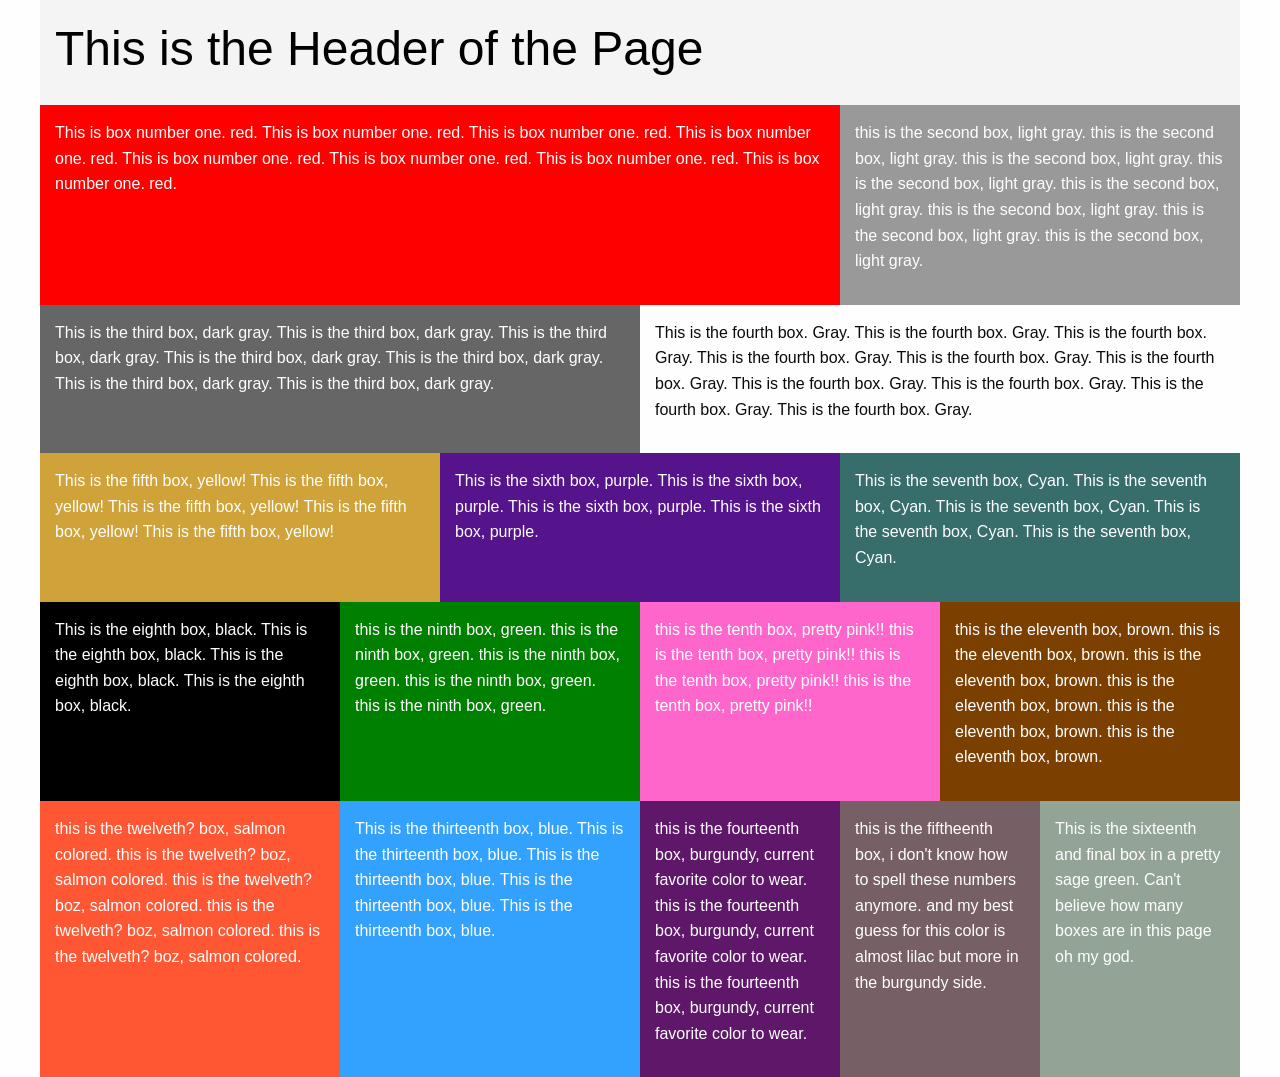
==== index.html/index.html @ bc2022f1 "Add files via upload" ====
<!doctype html>
<html class="no-js" lang="en" dir="ltr">
<head>
<meta charset="utf-8">
<meta http-equiv="x-ua-compatible" content="ie=edge">
<meta name="viewport" content="width=device-width, initial-scale=1.0">
<title>Foundation for Sites</title>
<link rel="stylesheet" href="css/foundation.css">
<link rel="stylesheet" href="css/app.css">
</head>
<body>

<div class="grid-container">
<div class="grid-x grid-padding-y grid-padding-x">

<div class="large-12 medium-12 small-12 cell pageHeader">
<h1>This is the Header of the Page</h1>
</div>

<div class="large-8 medium-8 small-12 cell redBox">
<p> This is box number one. red. This is box number one. red. This is box number one. red. This is box number one. red. This is box number one. red. This is box number one. red. This is box number one. red. This is box number one. red. </p>
</div>

<div class="large-4 medium-4 small-12 cell lightgrayBox">
<p> this is the second box, light gray. this is the second box, light gray. this is the second box, light gray. this is the second box, light gray. this is the second box, light gray. this is the second box, light gray. this is the second box, light gray. this is the second box, light gray. </p>
</div>

<div class="large-6 medium-6 small-12 cell darkgrayBox">
<p> This is the third box, dark gray. This is the third box, dark gray. This is the third box, dark gray. This is the third box, dark gray. This is the third box, dark gray. This is the third box, dark gray. This is the third box, dark gray. </p>
</div>

<div class='large-6 medium-6 small-12 cell grayBox'>
<p> This is the fourth box. Gray. This is the fourth box. Gray. This is the fourth box. Gray. This is the fourth box. Gray. This is the fourth box. Gray. This is the fourth box. Gray. This is the fourth box. Gray. This is the fourth box. Gray. This is the fourth box. Gray. This is the fourth box. Gray.  </p>
</div>

<div class="large-4 medium-4 small-12 cell yellowBox">
	<p> This is the fifth box, yellow! This is the fifth box, yellow! This is the fifth box, yellow! This is the fifth box, yellow! This is the fifth box, yellow! </p>
</div>

<div class= "large-4 medium-4 small-12 cell purpleBox">
	<p> This is the sixth box, purple. This is the sixth box, purple. This is the sixth box, purple. This is the sixth box, purple. </p>
</div>

<div class="large-4 medium-4 small-12 cell cyanBox">
	<p> This is the seventh box, Cyan. This is the seventh box, Cyan. This is the seventh box, Cyan. This is the seventh box, Cyan. This is the seventh box, Cyan. </p>
</div>

<div class="large-3 medium-6 small-12 cell blackBox">
	<p> This is the eighth box, black. This is the eighth box, black. This is the eighth box, black. This is the eighth box, black. </p>
</div>

<div class="large-3 medium-6 small-12 cell greenBox">
	<p> this is the ninth box, green. this is the ninth box, green. this is the ninth box, green. this is the ninth box, green. this is the ninth box, green.  </p>
</div>

<div class="large-3 medium-6 small-12 cell pinkBox">
	<p> this is the tenth box, pretty pink!! this is the tenth box, pretty pink!! this is the tenth box, pretty pink!! this is the tenth box, pretty pink!! </p>
</div>

<div class="large-3 medium-6 small-12 cell brownBox">
	<p> this is the eleventh box, brown. this is the eleventh box, brown. this is the eleventh box, brown. this is the eleventh box, brown. this is the eleventh box, brown. this is the eleventh box, brown. </p>
</div>

<div class="large-3 medium-4 small-12 cell salmonBox">
	<p> this is the twelveth? box, salmon colored. this is the twelveth? boz, salmon colored. this is the twelveth? boz, salmon colored. this is the twelveth? boz, salmon colored. this is the twelveth? boz, salmon colored. </p>
</div>

<div class="large-3 medium-4 small-12 cell blueBox">
	<p> This is the thirteenth box, blue. This is the thirteenth box, blue. This is the thirteenth box, blue.  This is the thirteenth box, blue. This is the thirteenth box, blue. </p>
</div>

<div class="large-2 medium-4 small-12 cell burgundyBox">
	<p> this is the fourteenth box, burgundy, current favorite color to wear. this is the fourteenth box, burgundy, current favorite color to wear. this is the fourteenth box, burgundy, current favorite color to wear. </p>
</div>

<div class="large-2 medium-4 small-12 cell almostlilacBox">
	<p> this is the fiftheenth box, i don't know how to spell these numbers anymore. and my best guess for this color is almost lilac but more in the burgundy side. </p>
</div>

<div class="large-2 medium-4 small-12 cell sageBox">
	<p> This is the sixteenth and final box in a pretty sage green. Can't believe how many boxes are in this page oh my god. </p>
</div>



</div>
</div>


<script src="js/vendor/jquery.js"></script>
<script src="js/vendor/what-input.js"></script>
<script src="js/vendor/foundation.js"></script>
<script src="js/app.js"></script>
</body>
</html>
---- index.html/css/app.css ----
.pageHeader {background-color:#f4f4f4; color: #000000}
.redBox {background-color:#ff0000; color: #ffffff;}
.lightgrayBox {background-color: #999999; color: #FFFFFF;}
.darkgrayBox {background-color: #666666; color:#FFFFFF;}
.grayBox {background-color: #333333, color: #ffffff;}
.yellowBox {background-color:#cfa339; color: #FFFFFF;}
.purpleBox {background-color: #55148C; color: #FFFFFF;}
.cyanBox {background-color: #376d6a; color: #FFFFFF;}
.blackBox {background-color: #000000; color: #FFFFFF;}
.greenBox {background-color: #008000; color: #FFFFFF}
.pinkBox {background-color: #ff66cc; color: #ffffff;}
.brownBox {background-color: #7b3f00; color: #ffffff;}
.salmonBox {background-color: #FF5733; color: #FFFFFF;}
.blueBox {background-color: #33A2FF; color: #FFFFFF}
.burgundyBox {background-color: #5E1769; color: #FFFFFF}
.almostlilacBox {background-color: #775f66; color: #FFFFFF}
.sageBox {background-color: #93A496; color: #FFFFFF}
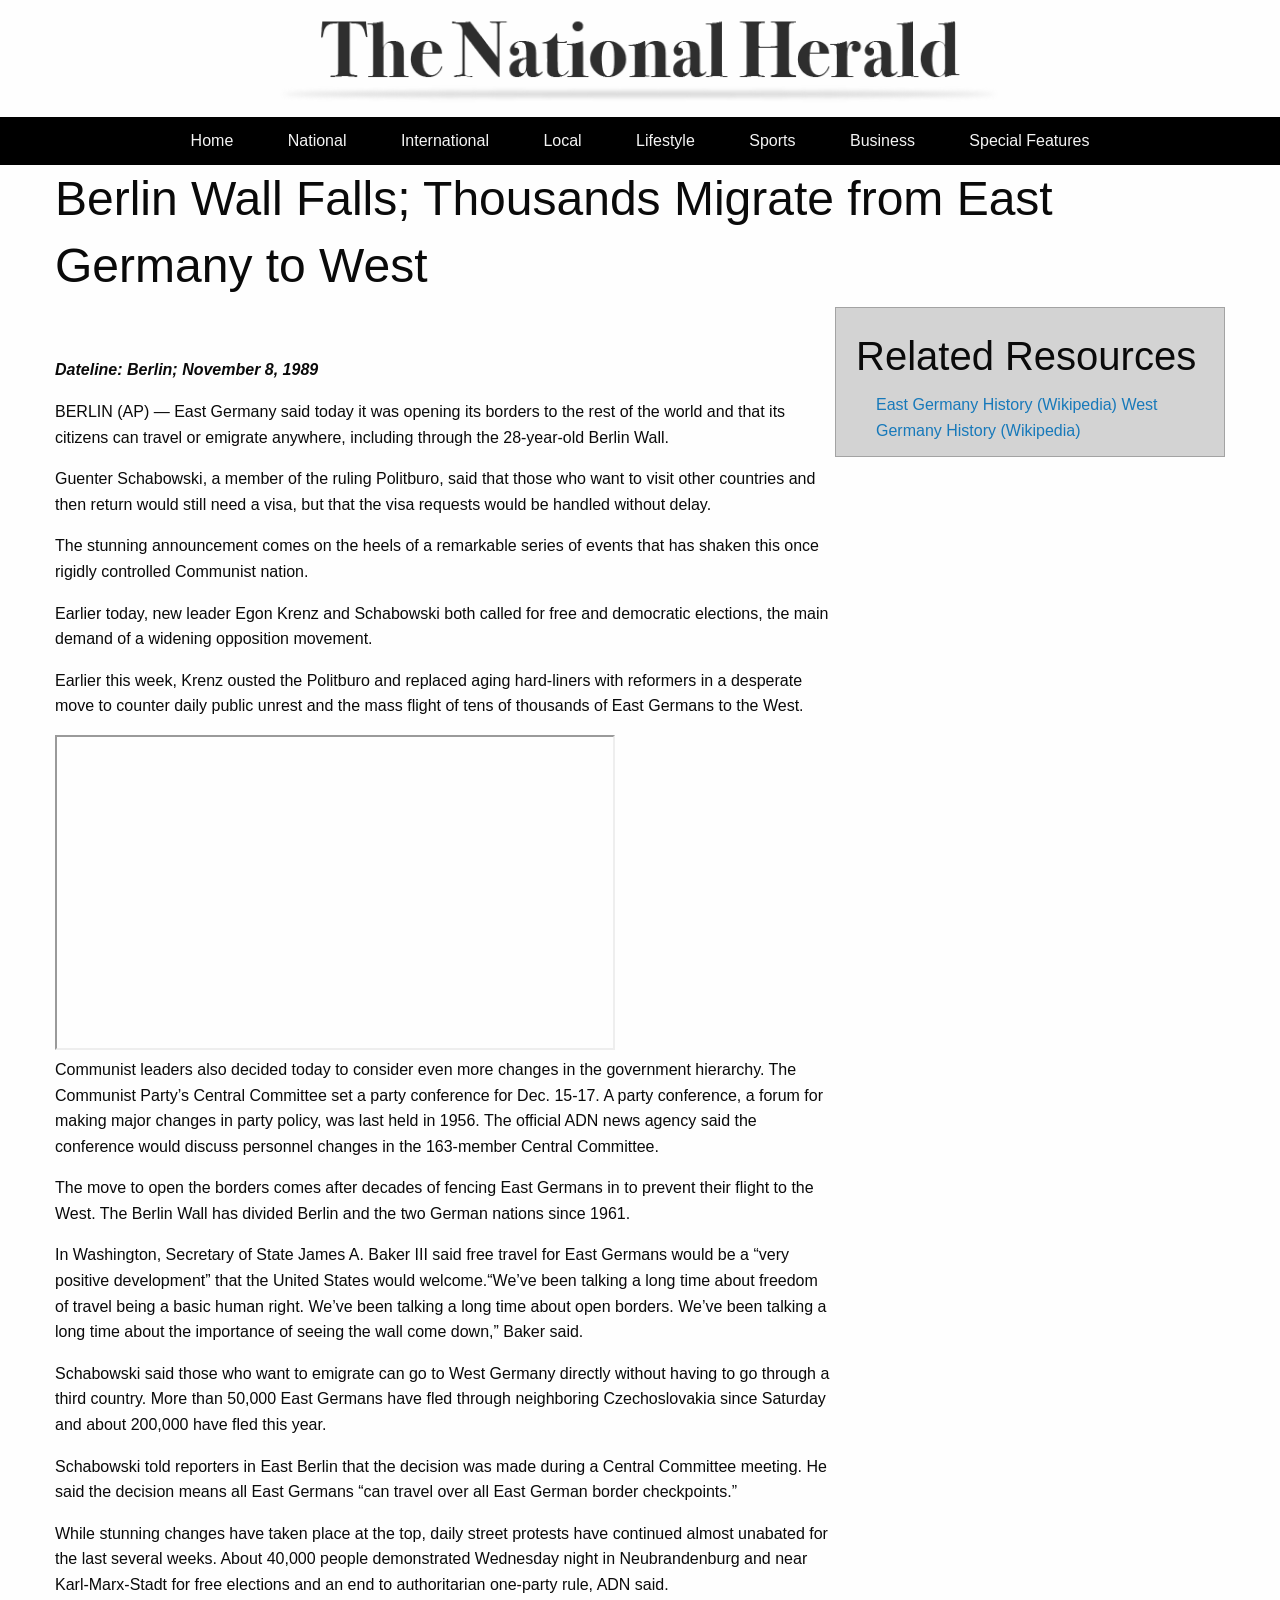
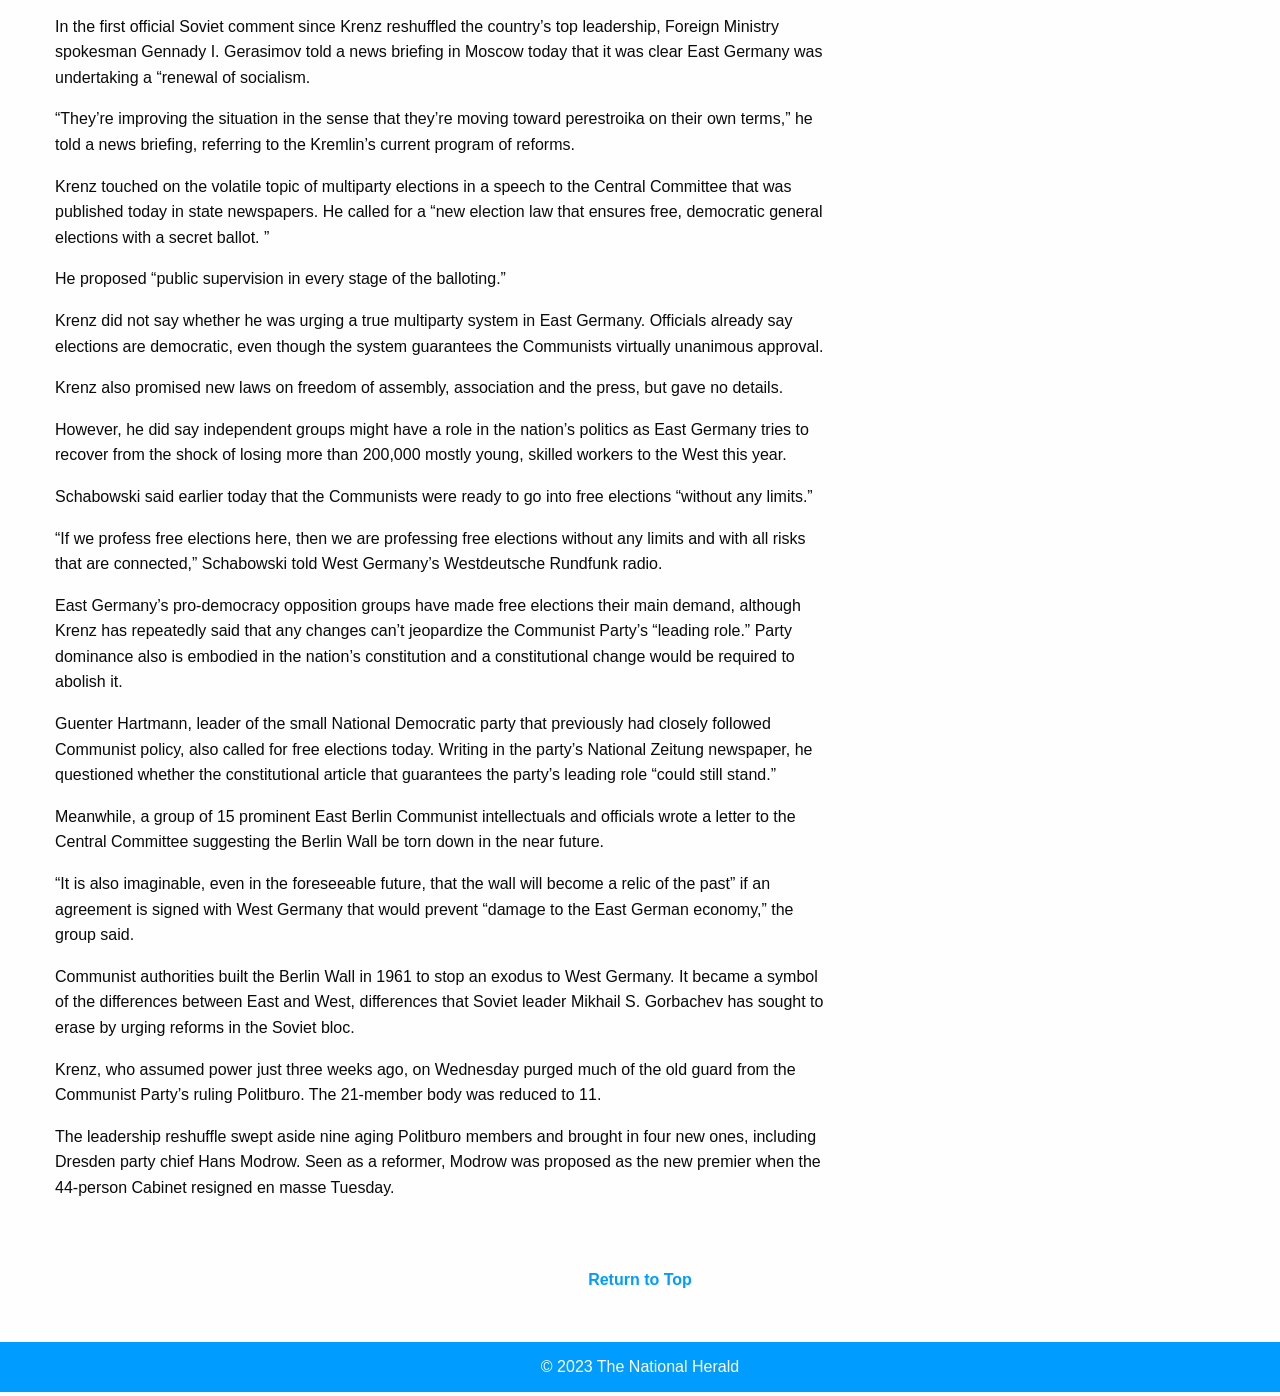
==== commit 8b970ab5: "Add files via upload" ====
--- a/index.html/index.html
+++ b/index.html/index.html
@@ -1,92 +1,182 @@
-
 <!doctype html>
 <html class="no-js" lang="en" dir="ltr">
 <head>
 <meta charset="utf-8">
 <meta http-equiv="x-ua-compatible" content="ie=edge">
 <meta name="viewport" content="width=device-width, initial-scale=1.0">
-<title>Foundation for Sites</title>
+<title>Headline Headline Headline | The National Herald</title>
 <link rel="stylesheet" href="css/foundation.css">
 <link rel="stylesheet" href="css/app.css">
+
+
+<!-- FILL OUT META TAGS! -->
+<meta name="description" content="">
+<meta name="author" content="The National Herald">
+
+<!--TWITTER SUMMARY CARD-->
+<meta name="twitter:card" content="summary_large_image">
+<meta name="twitter:title" content="Headline Headline Headline">
+
+<!--OPEN GRAPH CARD-->
+<meta property="og:title" content="Headline Headline Headline">
+<meta property="og:site_name" content="The National Herald">
+<meta property="og:url" content="TBD">
+<meta property="og:description" content="Lead Graph Goes Here.">
+<meta property="og:type" content="website">
+<meta property="og:image" content="TBD">
+
 </head>
 <body>
 
+<!-- RETURN TO TOP -->
+<a name="top"></a>
+<!-- END RETURN TO TOP -->
+
+<!-- SITE BRANDING -->
 <div class="grid-container">
-<div class="grid-x grid-padding-y grid-padding-x">
+<div class="grid-x grid-padding-x">
+<div class="large-12 cell">
 
-<div class="large-12 medium-12 small-12 cell pageHeader">
-<h1>This is the Header of the Page</h1>
+<img src="images/tnh_branding.png">
+
+</div>
+</div>
+</div>
+<!-- END SITE BRANDING -->
+
+<!-- NAV BAR -->
+<div class="grid-container fluid navStyle">
+<div class="grid-x grid-padding-x">
+<div class="large-12 cell">
+<a href="#" class="navItem">Home</a>
+<a href="#" class="navItem">National</a>
+<a href="#" class="navItem">International</a>
+<a href="#" class="navItem">Local</a>
+<a href="#" class="navItem">Lifestyle</a>
+<a href="#" class="navItem">Sports</a>
+<a href="#" class="navItem">Business</a>
+<a href="#" class="navItem">Special Features</a>
+</div>
+</div>
+</div>
+<!-- END NAV BAR -->
+
+<!-- BODY COPY -->
+<div class="grid-container">
+<div class="grid-x">
+
+
+<div class= "large-12 meidum-12 small-12 cell">
+<h1> Berlin Wall Falls; Thousands Migrate from East Germany to West</h1>
 </div>
 
-<div class="large-8 medium-8 small-12 cell redBox">
-<p> This is box number one. red. This is box number one. red. This is box number one. red. This is box number one. red. This is box number one. red. This is box number one. red. This is box number one. red. This is box number one. red. </p>
+
+
+<div class="large-8 medium- 8small-12 cell bodyCopy">
+<p class="p1"> Dateline: Berlin; November 8, 1989 </p>
+
+<p> BERLIN (AP) — East Germany said today it was opening its borders to the rest of the world and that its citizens can travel or emigrate anywhere, including through the 28-year-old Berlin Wall. </p>
+
+<p>Guenter Schabowski, a member of the ruling Politburo, said that those who want to visit other countries and then return would still need a visa, but that the visa requests would be handled without delay.</p>
+
+<p>The stunning announcement comes on the heels of a remarkable series of events that has shaken this once rigidly controlled Communist nation.</p>
+
+<p> Earlier today, new leader Egon Krenz and Schabowski both called for free and democratic elections, the main demand of a widening opposition movement.</p>
+
+<p> Earlier this week, Krenz ousted the Politburo and replaced aging hard-liners with reformers in a desperate move to counter daily public unrest and the mass flight of tens of thousands of East Germans to the West. </p>
+
+
+<iframe 
+  width="560" 
+  height="315" 
+  src="https://www.youtube.com/watch?v=IcmxPeVe4_c" 
+  title="YouTube video player" 
+  allow="accelerometer; autoplay; clipboard-write; encrypted-media; gyroscope; picture-in-picture" 
+  allowfullscreen>
+</iframe>
+
+<p>Communist leaders also decided today to consider even more changes in the government hierarchy. The Communist Party’s Central Committee set a party conference for Dec. 15-17. A party conference, a forum for making major changes in party policy, was last held in 1956. The official ADN news agency said the conference would discuss personnel changes in the 163-member Central Committee.</p>
+
+<p> The move to open the borders comes after decades of fencing East Germans in to prevent their flight to the West. The Berlin Wall has divided Berlin and the two German nations since 1961. </p>
+
+<p> In Washington, Secretary of State James A. Baker III said free travel for East Germans would be a “very positive development” that the United States would welcome.“We’ve been talking a long time about freedom of travel being a basic human right. We’ve been talking a long time about open borders. We’ve been talking a long time about the importance of seeing the wall come down,” Baker said. </p>
+
+<p> Schabowski said those who want to emigrate can go to West Germany directly without having to go through a third country. More than 50,000 East Germans have fled through neighboring Czechoslovakia since Saturday and about 200,000 have fled this year. </p>
+
+<p> Schabowski told reporters in East Berlin that the decision was made during a Central Committee meeting. He said the decision means all East Germans “can travel over all East German border checkpoints.” </p>
+
+<p> While stunning changes have taken place at the top, daily street protests have continued almost unabated for the last several weeks. About 40,000 people demonstrated Wednesday night in Neubrandenburg and near Karl-Marx-Stadt for free elections and an end to authoritarian one-party rule, ADN said. </p>
+
+<p> In the first official Soviet comment since Krenz reshuffled the country’s top leadership, Foreign Ministry spokesman Gennady I. Gerasimov told a news briefing in Moscow today that it was clear East Germany was undertaking a “renewal of socialism. </p>
+
+<p> “They’re improving the situation in the sense that they’re moving toward perestroika on their own terms,” he told a news briefing, referring to the Kremlin’s current program of reforms. </p>
+
+<p> Krenz touched on the volatile topic of multiparty elections in a speech to the Central Committee that was published today in state newspapers. He called for a “new election law that ensures free, democratic general elections with a secret ballot. ” </p>
+
+<p>He proposed “public supervision in every stage of the balloting.”</p>
+
+<p>Krenz did not say whether he was urging a true multiparty system in East Germany. Officials already say elections are democratic, even though the system guarantees the Communists virtually unanimous approval.</p>
+
+<p>Krenz also promised new laws on freedom of assembly, association and the press, but gave no details.</p>
+
+<p>However, he did say independent groups might have a role in the nation’s politics as East Germany tries to recover from the shock of losing more than 200,000 mostly young, skilled workers to the West this year.</p>
+
+<p>Schabowski said earlier today that the Communists were ready to go into free elections “without any limits.”</p>
+
+<p>“If we profess free elections here, then we are professing free elections without any limits and with all risks that are connected,” Schabowski told West Germany’s Westdeutsche Rundfunk radio. </p>
+
+<p>East Germany’s pro-democracy opposition groups have made free elections their main demand, although Krenz has repeatedly said that any changes can’t jeopardize the Communist Party’s “leading role.” Party dominance also is embodied in the nation’s constitution and a constitutional change would be required to abolish it.</p>
+
+<p>Guenter Hartmann, leader of the small National Democratic party that previously had closely followed Communist policy, also called for free elections today. Writing in the party’s National Zeitung newspaper, he questioned whether the constitutional article that guarantees the party’s leading role “could still stand.”</p>
+
+<p>Meanwhile, a group of 15 prominent East Berlin Communist intellectuals and officials wrote a letter to the Central Committee suggesting the Berlin Wall be torn down in the near future.</p>
+
+<p>“It is also imaginable, even in the foreseeable future, that the wall will become a relic of the past” if an agreement is signed with West Germany that would prevent “damage to the East German economy,” the group said.</p>
+
+<p>Communist authorities built the Berlin Wall in 1961 to stop an exodus to West Germany. It became a symbol of the differences between East and West, differences that Soviet leader Mikhail S. Gorbachev has sought to erase by urging reforms in the Soviet bloc.</p>
+
+<p>Krenz, who assumed power just three weeks ago, on Wednesday purged much of the old guard from the Communist Party’s ruling Politburo. The 21-member body was reduced to 11.</p>
+
+<p>The leadership reshuffle swept aside nine aging Politburo members and brought in four new ones, including Dresden party chief Hans Modrow. Seen as a reformer, Modrow was proposed as the new premier when the 44-person Cabinet resigned en masse Tuesday. </p>
+
+
 </div>
 
-<div class="large-4 medium-4 small-12 cell lightgrayBox">
-<p> this is the second box, light gray. this is the second box, light gray. this is the second box, light gray. this is the second box, light gray. this is the second box, light gray. this is the second box, light gray. this is the second box, light gray. this is the second box, light gray. </p>
+
+
+
+
+<div class="large-4 medium-4 small-12 cell relatedResources">
+<h2> Related Resources</h2>
+<ul>
+<a href="https://en.wikipedia.org/wiki/History_of_East_Germany" target="_blank"> East Germany History (Wikipedia)</a>
+<a href= "https://en.wikipedia.org/wiki/West_Germany" target="_blank"> West Germany History (Wikipedia)</a>
+</ul>
+
+</div>
+</div>
 </div>
 
-<div class="large-6 medium-6 small-12 cell darkgrayBox">
-<p> This is the third box, dark gray. This is the third box, dark gray. This is the third box, dark gray. This is the third box, dark gray. This is the third box, dark gray. This is the third box, dark gray. This is the third box, dark gray. </p>
-</div>
+<p class="rtt"><a href="#top">Return to Top</a></p>
 
-<div class='large-6 medium-6 small-12 cell grayBox'>
-<p> This is the fourth box. Gray. This is the fourth box. Gray. This is the fourth box. Gray. This is the fourth box. Gray. This is the fourth box. Gray. This is the fourth box. Gray. This is the fourth box. Gray. This is the fourth box. Gray. This is the fourth box. Gray. This is the fourth box. Gray.  </p>
-</div>
-
-<div class="large-4 medium-4 small-12 cell yellowBox">
-	<p> This is the fifth box, yellow! This is the fifth box, yellow! This is the fifth box, yellow! This is the fifth box, yellow! This is the fifth box, yellow! </p>
-</div>
-
-<div class= "large-4 medium-4 small-12 cell purpleBox">
-	<p> This is the sixth box, purple. This is the sixth box, purple. This is the sixth box, purple. This is the sixth box, purple. </p>
-</div>
-
-<div class="large-4 medium-4 small-12 cell cyanBox">
-	<p> This is the seventh box, Cyan. This is the seventh box, Cyan. This is the seventh box, Cyan. This is the seventh box, Cyan. This is the seventh box, Cyan. </p>
-</div>
-
-<div class="large-3 medium-6 small-12 cell blackBox">
-	<p> This is the eighth box, black. This is the eighth box, black. This is the eighth box, black. This is the eighth box, black. </p>
-</div>
-
-<div class="large-3 medium-6 small-12 cell greenBox">
-	<p> this is the ninth box, green. this is the ninth box, green. this is the ninth box, green. this is the ninth box, green. this is the ninth box, green.  </p>
-</div>
-
-<div class="large-3 medium-6 small-12 cell pinkBox">
-	<p> this is the tenth box, pretty pink!! this is the tenth box, pretty pink!! this is the tenth box, pretty pink!! this is the tenth box, pretty pink!! </p>
-</div>
-
-<div class="large-3 medium-6 small-12 cell brownBox">
-	<p> this is the eleventh box, brown. this is the eleventh box, brown. this is the eleventh box, brown. this is the eleventh box, brown. this is the eleventh box, brown. this is the eleventh box, brown. </p>
-</div>
-
-<div class="large-3 medium-4 small-12 cell salmonBox">
-	<p> this is the twelveth? box, salmon colored. this is the twelveth? boz, salmon colored. this is the twelveth? boz, salmon colored. this is the twelveth? boz, salmon colored. this is the twelveth? boz, salmon colored. </p>
-</div>
-
-<div class="large-3 medium-4 small-12 cell blueBox">
-	<p> This is the thirteenth box, blue. This is the thirteenth box, blue. This is the thirteenth box, blue.  This is the thirteenth box, blue. This is the thirteenth box, blue. </p>
-</div>
-
-<div class="large-2 medium-4 small-12 cell burgundyBox">
-	<p> this is the fourteenth box, burgundy, current favorite color to wear. this is the fourteenth box, burgundy, current favorite color to wear. this is the fourteenth box, burgundy, current favorite color to wear. </p>
-</div>
-
-<div class="large-2 medium-4 small-12 cell almostlilacBox">
-	<p> this is the fiftheenth box, i don't know how to spell these numbers anymore. and my best guess for this color is almost lilac but more in the burgundy side. </p>
-</div>
-
-<div class="large-2 medium-4 small-12 cell sageBox">
-	<p> This is the sixteenth and final box in a pretty sage green. Can't believe how many boxes are in this page oh my god. </p>
-</div>
 
 
 
 </div>
 </div>
 
+<!-- END BODY COPY -->
+
+<!-- FOOTER BAR -->
+<!-- NAV BAR -->
+<div class="grid-container fluid footerStyle">
+<div class="grid-x grid-padding-x">
+<div class="large-12 cell">
+<p>&copy; 2023 The National Herald</p>
+</div>
+</div>
+</div>
+<!-- END NAV BAR -->
 
 <script src="js/vendor/jquery.js"></script>
 <script src="js/vendor/what-input.js"></script>
--- a/index.html/css/app.css
+++ b/index.html/css/app.css
@@ -1,17 +1,64 @@
-.pageHeader {background-color:#f4f4f4; color: #000000}
-.redBox {background-color:#ff0000; color: #ffffff;}
-.lightgrayBox {background-color: #999999; color: #FFFFFF;}
-.darkgrayBox {background-color: #666666; color:#FFFFFF;}
-.grayBox {background-color: #333333, color: #ffffff;}
-.yellowBox {background-color:#cfa339; color: #FFFFFF;}
-.purpleBox {background-color: #55148C; color: #FFFFFF;}
-.cyanBox {background-color: #376d6a; color: #FFFFFF;}
-.blackBox {background-color: #000000; color: #FFFFFF;}
-.greenBox {background-color: #008000; color: #FFFFFF}
-.pinkBox {background-color: #ff66cc; color: #ffffff;}
-.brownBox {background-color: #7b3f00; color: #ffffff;}
-.salmonBox {background-color: #FF5733; color: #FFFFFF;}
-.blueBox {background-color: #33A2FF; color: #FFFFFF}
-.burgundyBox {background-color: #5E1769; color: #FFFFFF}
-.almostlilacBox {background-color: #775f66; color: #FFFFFF}
-.sageBox {background-color: #93A496; color: #FFFFFF}+/* GLOBAL ARTICLE STYLES */
+
+body {
+
+}
+
+h1 {
+
+}
+
+.p1 { 
+	font-weight: bold;
+	font-style: italic;
+}
+.relatedResources {
+	background-color: #D3D3D3;
+	padding: 20px;
+	border: 1px solid #A3A3A3;
+	width:10px;
+	height:150px;
+
+}
+
+
+.navStyle {
+	background-color: #000;
+	color: #fff;""
+	height: 50px;
+	padding: 12px;
+	text-align: center;
+}
+.navStyle a {
+	color: #f4f4f4;
+	text-decoration: none;
+}
+.navStyle a:hover {
+	color: #009cff;
+}
+.navItem {
+	margin: 0 25px 0 25px;
+}
+.bodyCopy {
+	padding: 50px 0 0 0;
+}
+.footerStyle {
+	background-color: #009cff;
+	color: #fff;
+	padding: 12px;
+	height: 50px;
+	text-align: center;
+	margin-top: 50px;
+}
+.rtt {
+	text-align: center;
+	margin-top: 50px;
+}
+.rtt a {
+	color: #009cff;
+	text-decoration: none;
+	font-weight: bold;
+}
+.rtt a:hover {
+	color: #09639c;
+}
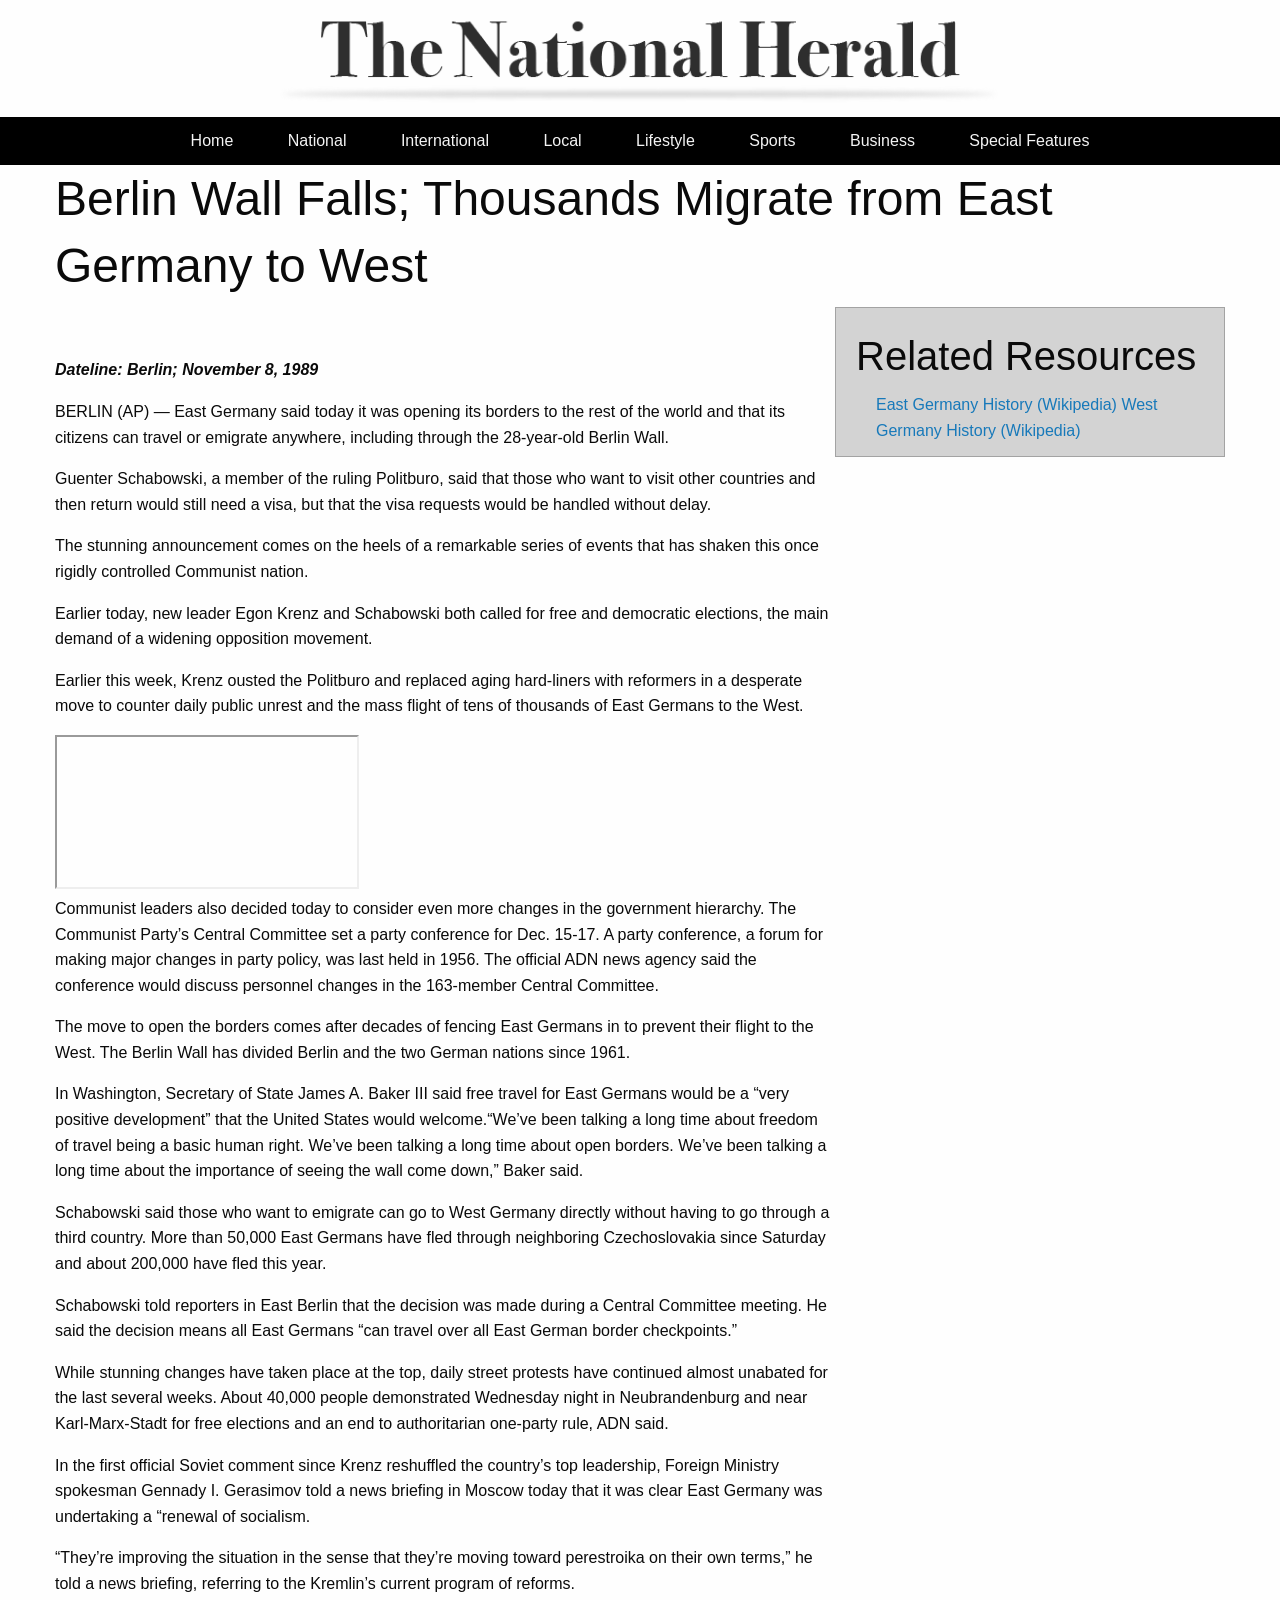
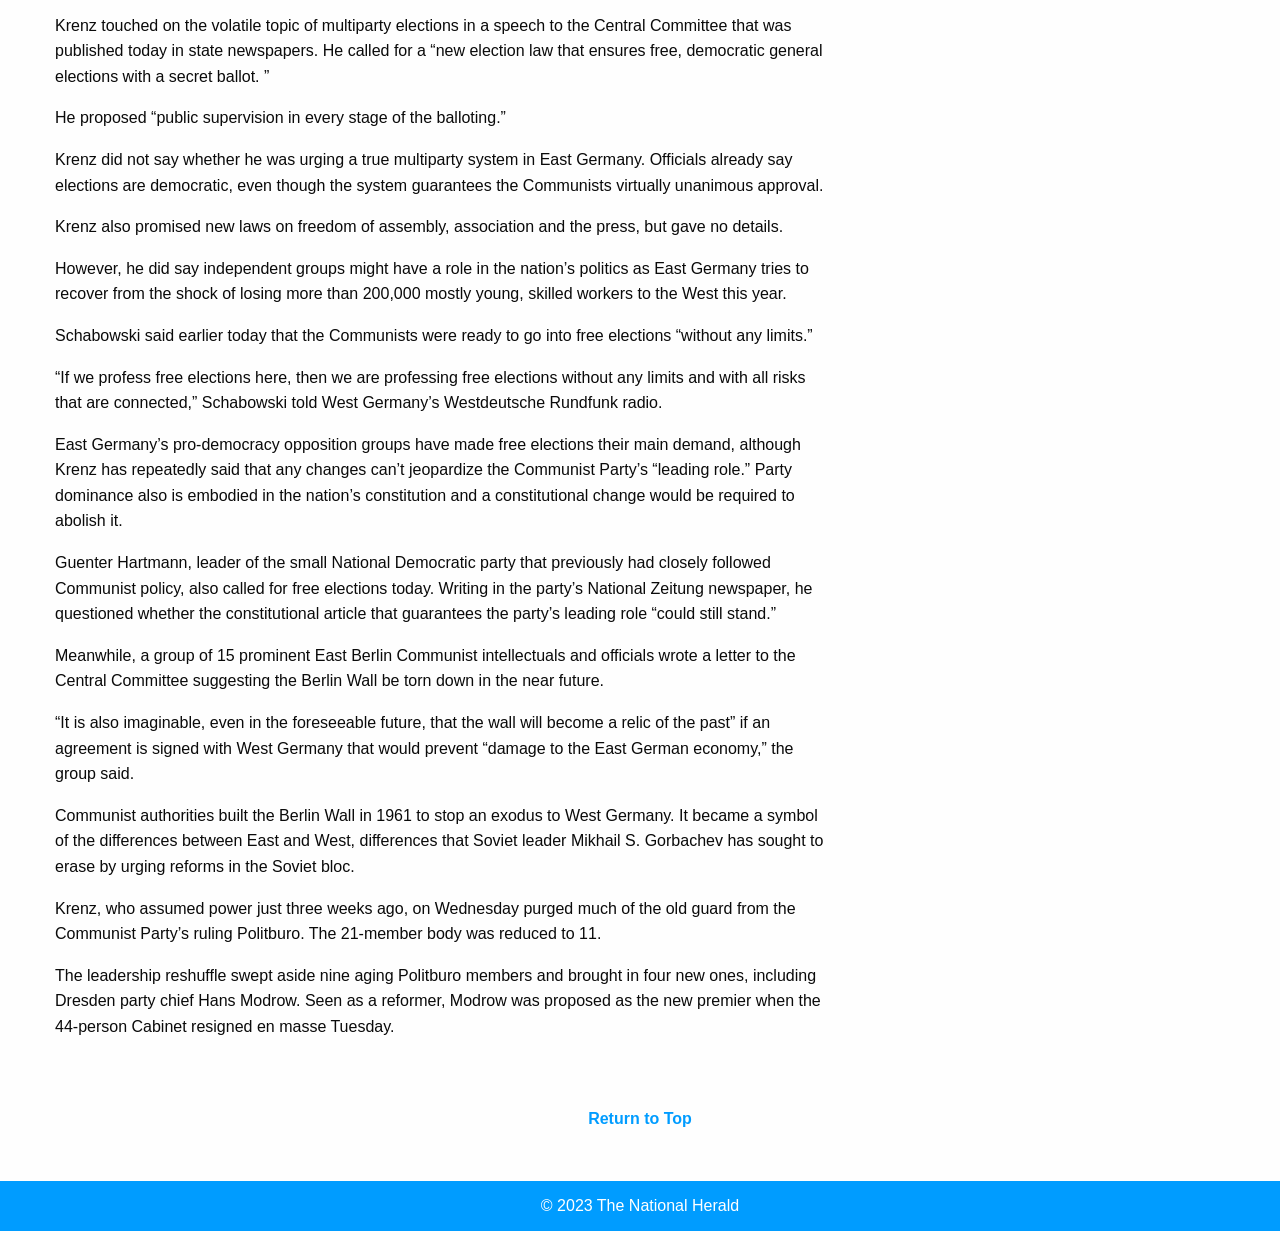
==== commit 0afeda0e: "Add files via upload" ====
--- a/index.html/index.html
+++ b/index.html/index.html
@@ -62,6 +62,7 @@
 <!-- END NAV BAR -->
 
 <!-- BODY COPY -->
+<body>
 <div class="grid-container">
 <div class="grid-x">
 
@@ -85,8 +86,8 @@
 
 <p> Earlier this week, Krenz ousted the Politburo and replaced aging hard-liners with reformers in a desperate move to counter daily public unrest and the mass flight of tens of thousands of East Germans to the West. </p>
 
-
-<iframe 
+<div class="responsive-embeded widescreen">
+<iframe>
   width="560" 
   height="315" 
   src="https://www.youtube.com/watch?v=IcmxPeVe4_c" 
@@ -94,6 +95,8 @@
   allow="accelerometer; autoplay; clipboard-write; encrypted-media; gyroscope; picture-in-picture" 
   allowfullscreen>
 </iframe>
+</div>
+
 
 <p>Communist leaders also decided today to consider even more changes in the government hierarchy. The Communist Party’s Central Committee set a party conference for Dec. 15-17. A party conference, a forum for making major changes in party policy, was last held in 1956. The official ADN news agency said the conference would discuss personnel changes in the 163-member Central Committee.</p>
 
@@ -141,7 +144,7 @@
 
 
 </div>
-
+</body>
 
 
 
--- a/index.html/css/app.css
+++ b/index.html/css/app.css
@@ -1,17 +1,11 @@
 /* GLOBAL ARTICLE STYLES */
 
-body {
-
-}
-
-h1 {
-
-}
 
 .p1 { 
 	font-weight: bold;
 	font-style: italic;
 }
+
 .relatedResources {
 	background-color: #D3D3D3;
 	padding: 20px;
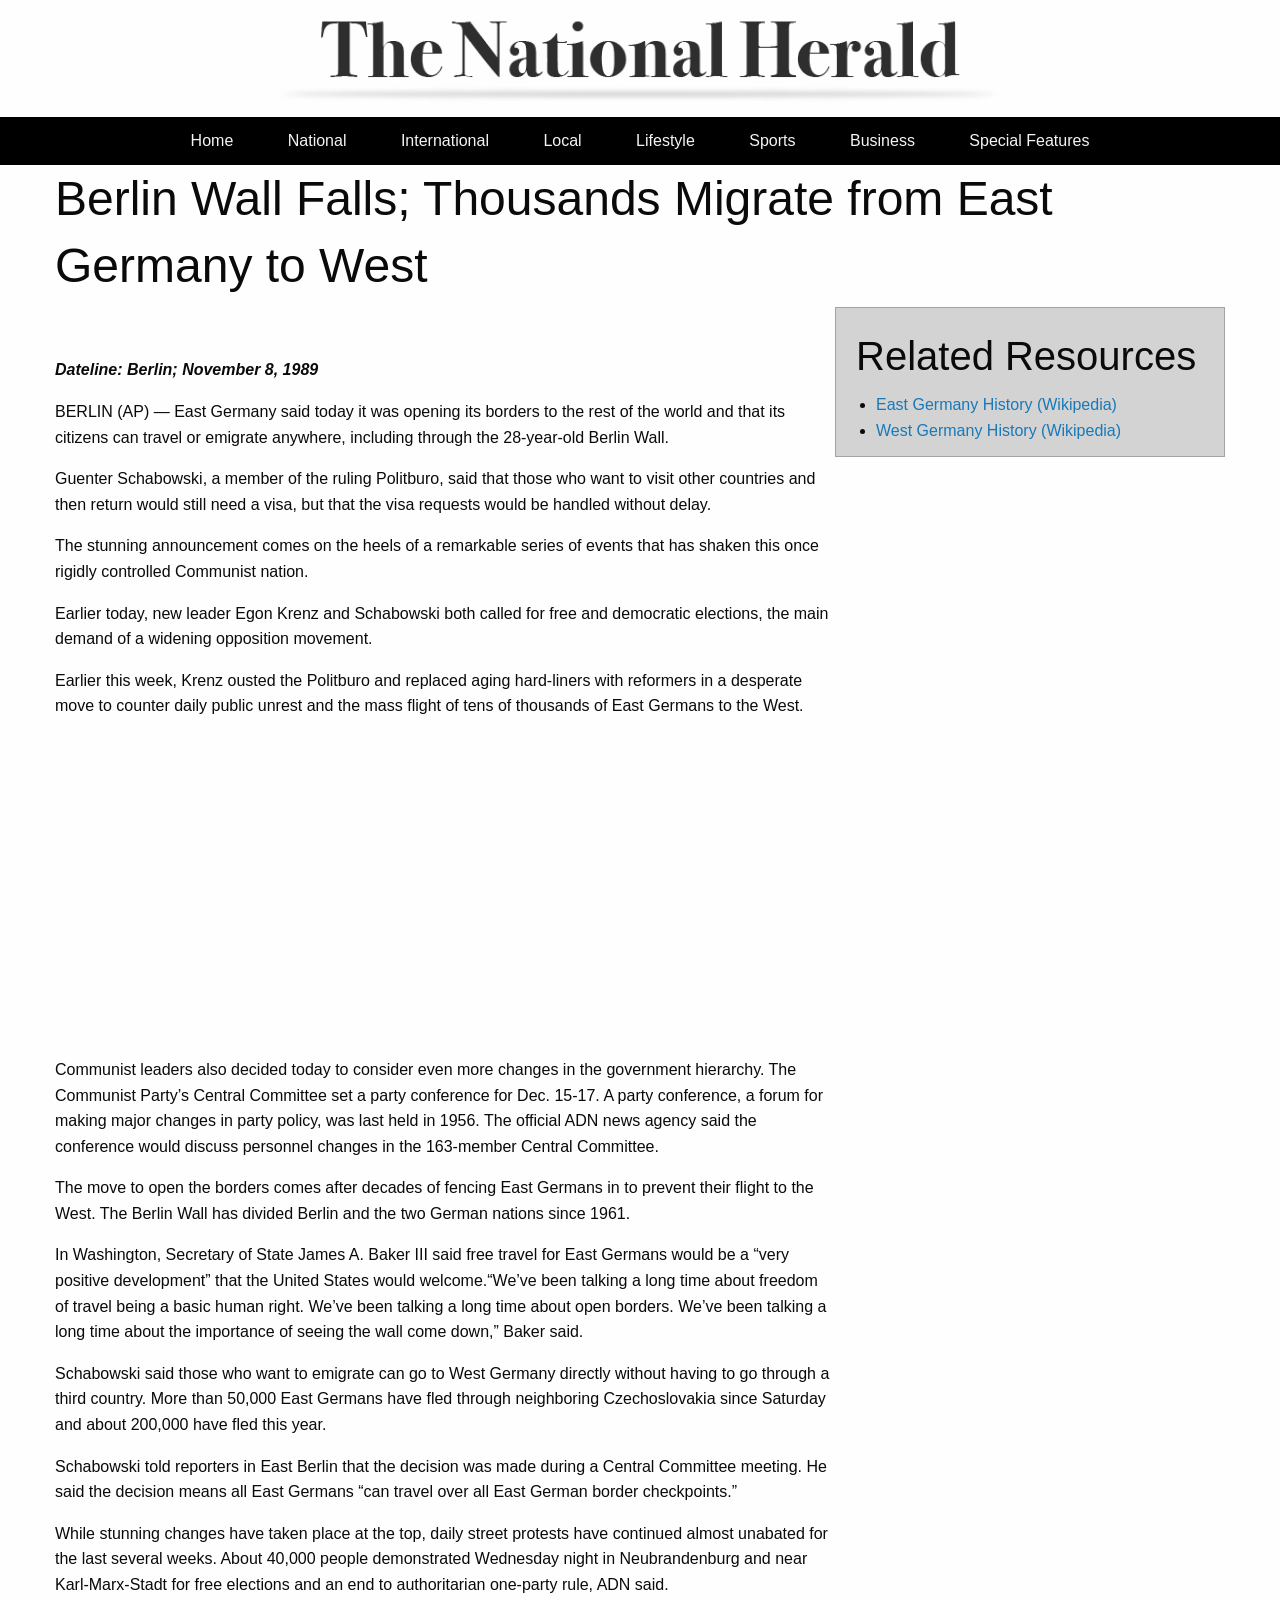
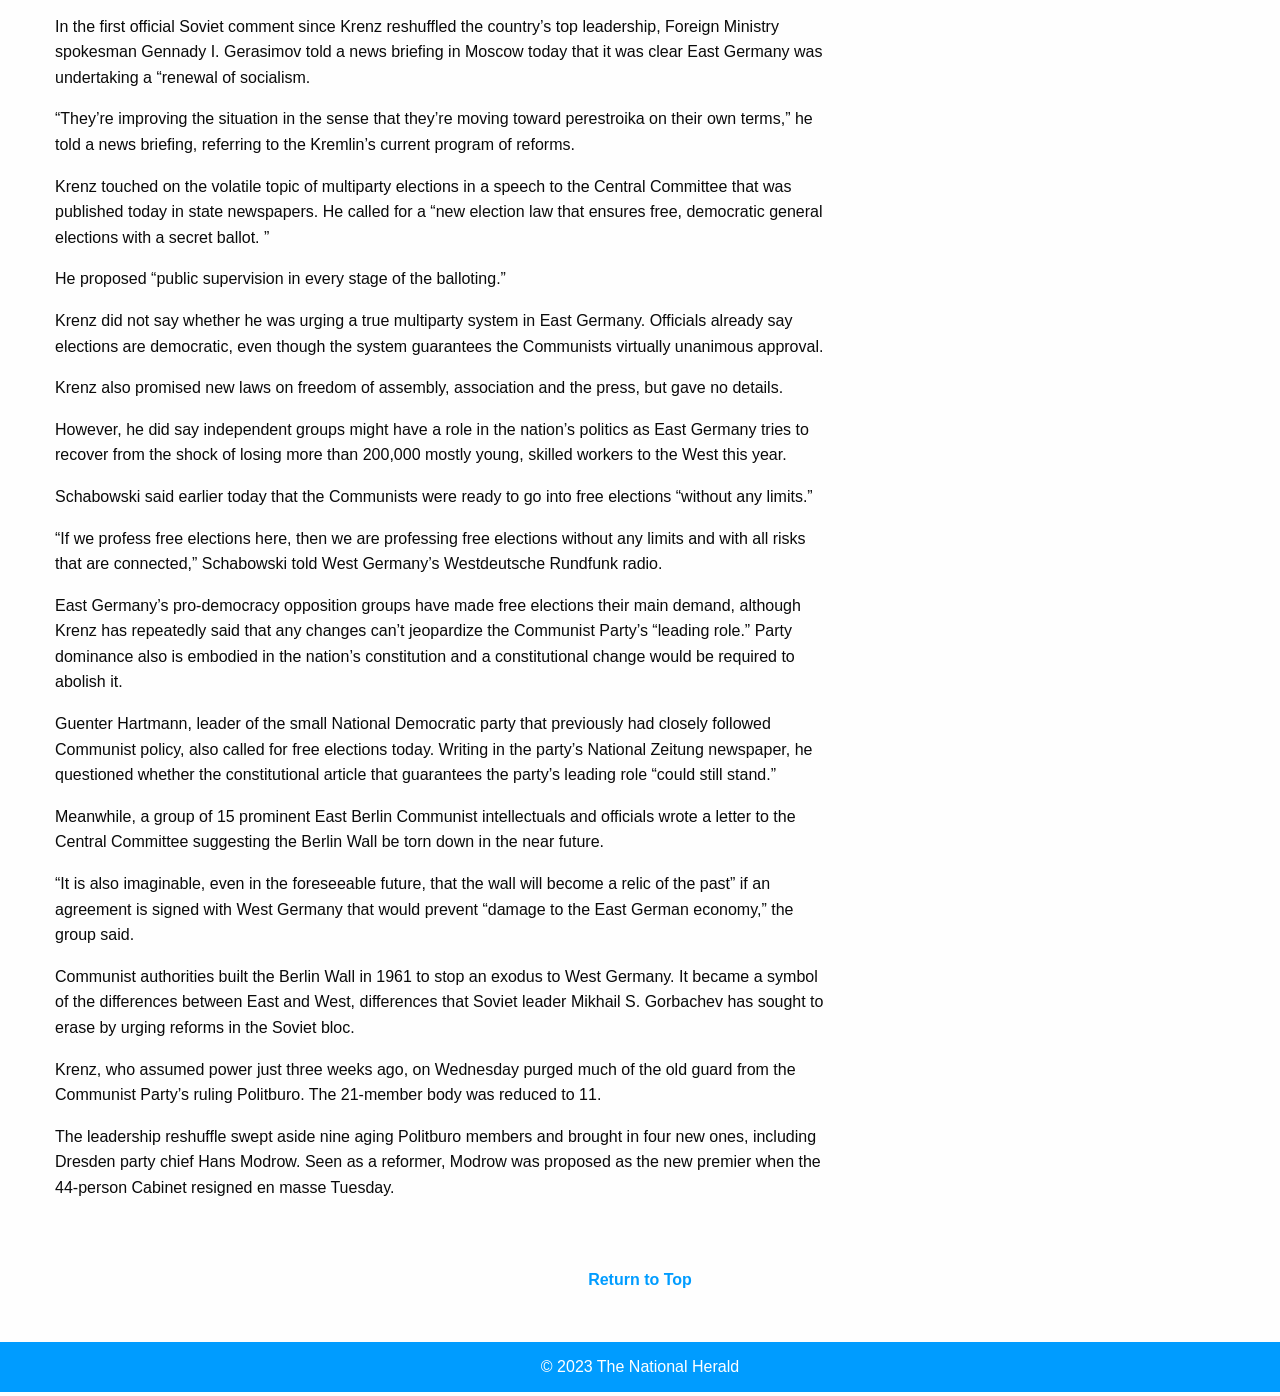
==== commit 7ddf873b: "Add files via upload" ====
--- a/index.html/index.html
+++ b/index.html/index.html
@@ -86,15 +86,9 @@
 
 <p> Earlier this week, Krenz ousted the Politburo and replaced aging hard-liners with reformers in a desperate move to counter daily public unrest and the mass flight of tens of thousands of East Germans to the West. </p>
 
+
 <div class="responsive-embeded widescreen">
-<iframe>
-  width="560" 
-  height="315" 
-  src="https://www.youtube.com/watch?v=IcmxPeVe4_c" 
-  title="YouTube video player" 
-  allow="accelerometer; autoplay; clipboard-write; encrypted-media; gyroscope; picture-in-picture" 
-  allowfullscreen>
-</iframe>
+<iframe width="560" height="315" src="https://www.youtube.com/embed/IcmxPeVe4_c?si=cLDoQe1wk7T_xUQB" title="YouTube video player" frameborder="0" allow="accelerometer; autoplay; clipboard-write; encrypted-media; gyroscope; picture-in-picture; web-share" referrerpolicy="strict-origin-when-cross-origin" allowfullscreen></iframe>
 </div>
 
 
@@ -152,9 +146,9 @@
 <div class="large-4 medium-4 small-12 cell relatedResources">
 <h2> Related Resources</h2>
 <ul>
-<a href="https://en.wikipedia.org/wiki/History_of_East_Germany" target="_blank"> East Germany History (Wikipedia)</a>
-<a href= "https://en.wikipedia.org/wiki/West_Germany" target="_blank"> West Germany History (Wikipedia)</a>
-</ul>
+<li><a href="https://en.wikipedia.org/wiki/History_of_East_Germany" target="_blank"> East Germany History (Wikipedia)</a></li>
+<li><a href= "https://en.wikipedia.org/wiki/West_Germany" target="_blank"> West Germany History (Wikipedia)</a>
+</ul></li>
 
 </div>
 </div>
